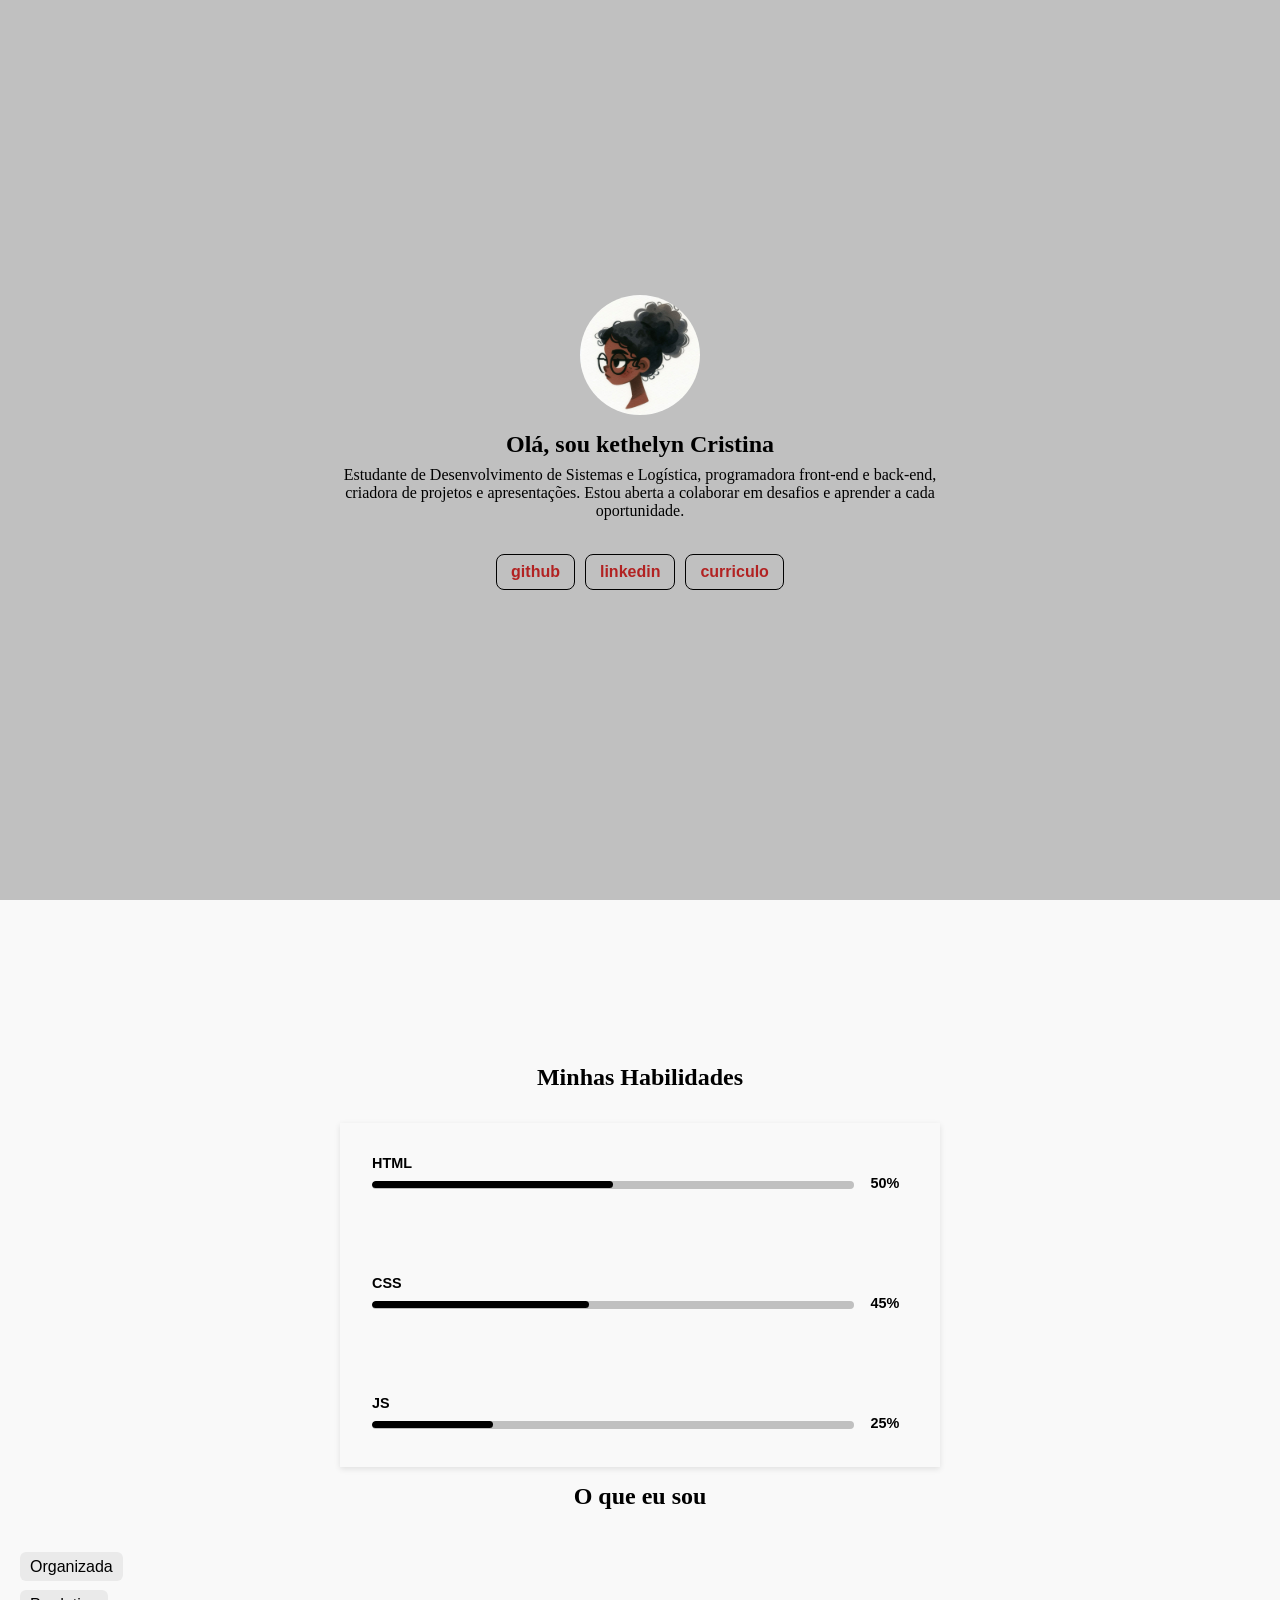
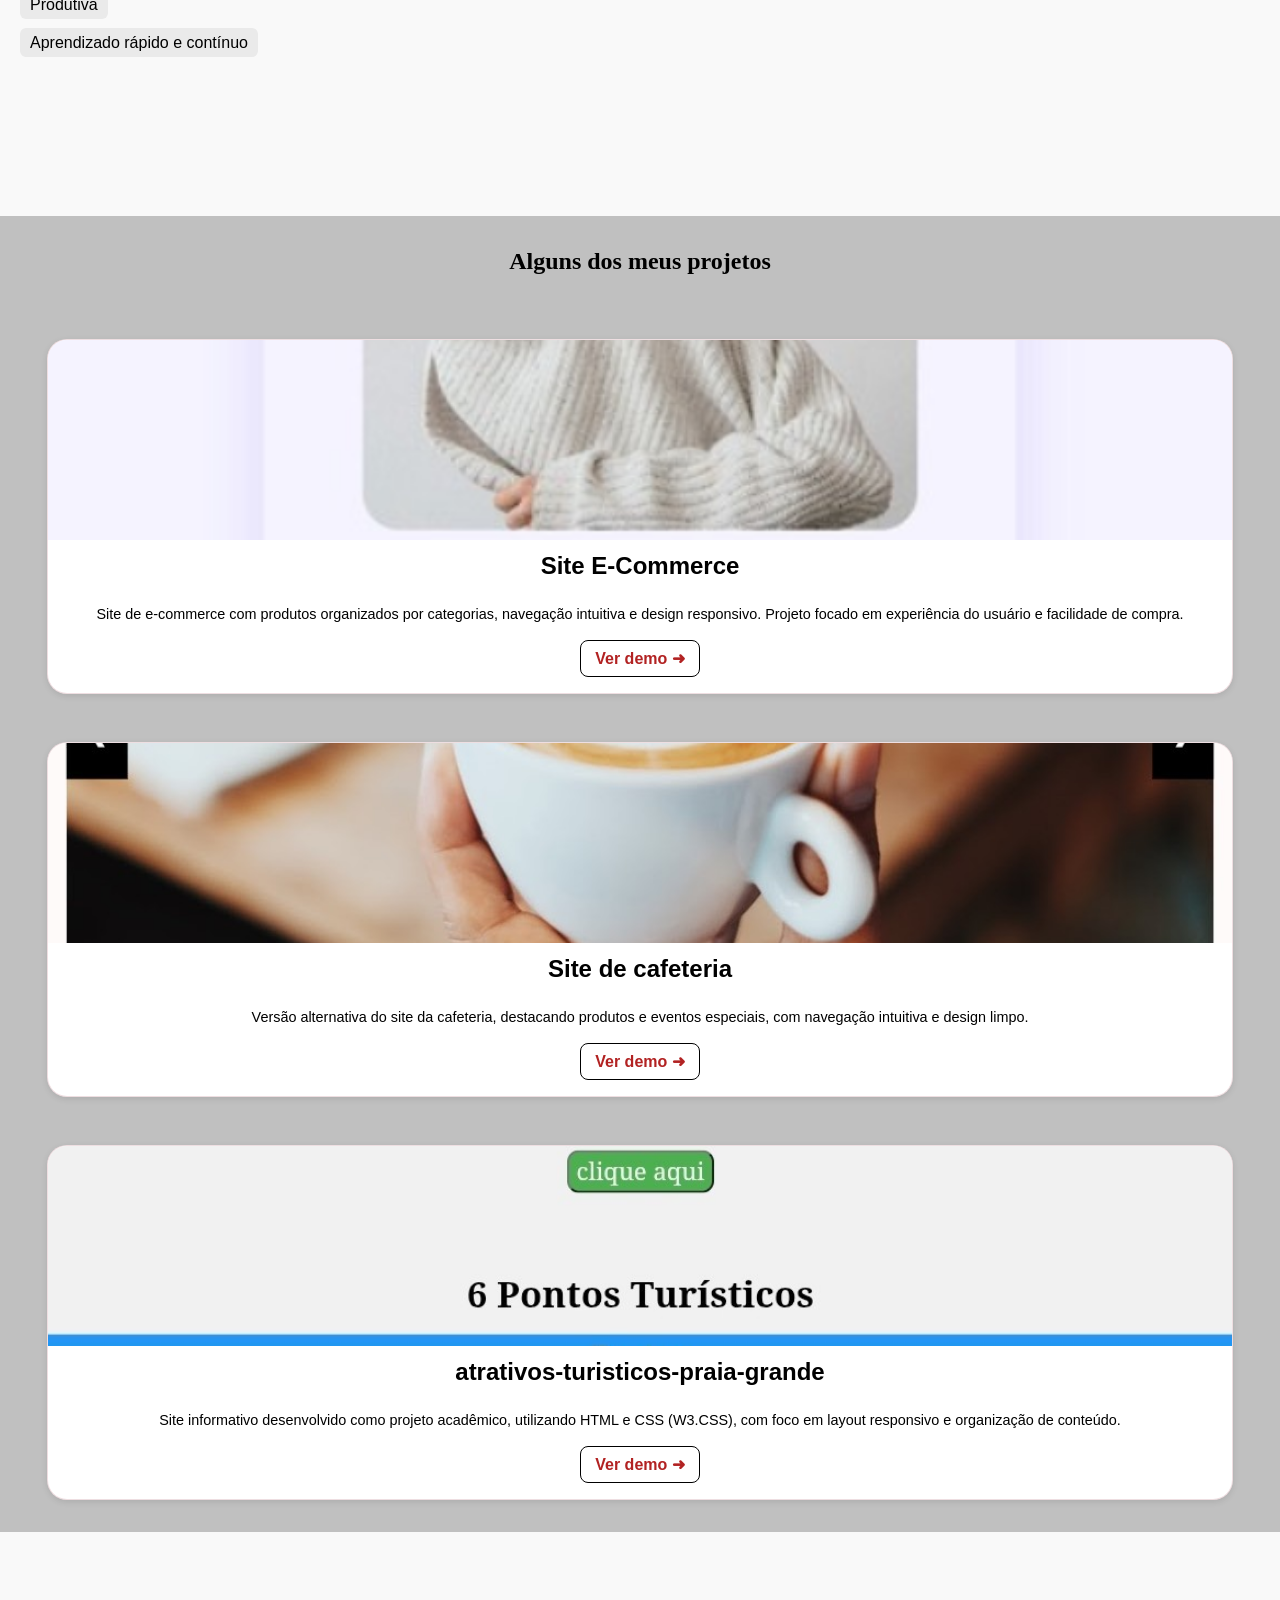
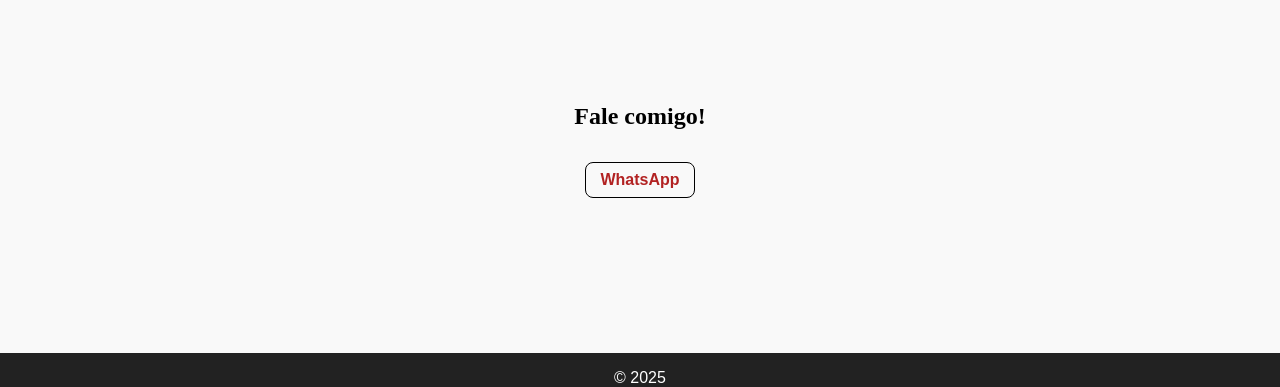
==== index.html @ 40ea358d "Add files via upload" ====
<!DOCTYPE html>
<html lang="pt-BR">
<head>
    <meta charset="UTF-8">
    <meta name="viewport" content="width=device-width, initial-scale=1.0">
    <title>Meu laging page</title>
    <link rel="stylesheet" href="lagin.css">
</head>
<body>
    <main>
        <section id="sobre" class="secao">
        </section>
        <section id="habilidades" class="secao">
            <h2 id="titulo" class="titulo"></h2>
            <div id="hard">

            </div>
            <h2 id="titulo2" class="titulo"></h2>

            <div id="soft">

            </div>

        </section>
        <section id="projetos" class="secao">
            <h2 id="titulo3" class="titulo"></h2>

        </section>
        <section id="contato" class="secao">
            <h2 class="titulo">Fale comigo!</h2>
        <a
  href="https://wa.me/5511934374980"
  target="_blank"
  class="demo"
>
WhatsApp
</a>

        </section>
    </main>

    <footer>
        <p>
            © 2025
        </p>
    </footer>

    <script src="lagin.js" defer></script>
</body>
</html>
---- lagin.css ----
/* ===================== GLOBAL ===================== */


* {
    box-sizing: border-box;
    margin: 0;
    padding: 0;
    -webkit-tap-highlight-color: transparent;
}
html {
    scroll-behavior: smooth;
    height: 100%;
    width: 100%;

}

body {
    scroll-snap-type: y mandatory;
    margin: 0;
    height: 100%;
    width: 100%;
    font-family: Arial, serif;
    background-color: #f9f9f9;
    color: #000;
}

/* ===================== SEÇÕES ===================== */
.secao {
    scroll-snap-align: start;
    min-height: 100vh;
    display: flex;
    flex-direction: column;
    align-items: center;
    justify-content: center;
    padding: 1rem;
    width: 100%;
}

#sobre, #contato, #projetos {
    width: 100%;
}

.titulo {
    margin-top: 1rem;
    margin-bottom: 2rem;
    font-family: Georgia, serif;
}
.informacoes {
    margin-top: 1rem;
    display: flex;
    flex-direction: row;
    align-items: flex-start;
    justify-content: center;
    gap: 10px;
    width: 100%;
}
/* ===================== SOBRE ===================== */
#sobre, #projetos.secao {
    background: #C0C0C0;
}
#contato, #projetos.secao {
    margin-top: 1rem;

}
#sobre .conteudo {
    display: flex;
    flex-direction: column;
    max-width: 600px;
    align-items: center;
    text-align: center;
    margin: 1rem;
}
#sobre h2 {
    font-family: Georgia, serif;
    font-weight: 700;
    margin-bottom: 0.5rem;
}
#sobre p {
    font-family: Georgia, serif;

}

.foto {
    border-radius: 50%;
    width: 120px;
    height: 120px;
    object-fit: cover;
    margin-bottom: 1rem;
}


/* ===================== habilidades ===================== */
#habilidades {
    display: flex;
    flex-direction: column;
    align-items: center;
    width: 100%;
    padding: 1rem;
}

#hard {
    width: 95%;
    max-width: 600px;
    display: flex;
    justify-content: center;
    flex-direction: column;
    gap: 16px;
    box-shadow: 0 2px 6px rgba(0,0,0,0.1);

}

.skill {
    margin: 2rem;

}

.skill span {
    font-weight: bold;
    font-size: 0.9rem;
    margin-bottom: 4px;
    display: block;
}
.barra {
    width: 90%;
    height: 8px;
    background: #C0C0C0;
    border-radius: 10px;
    overflow: hidden;
}

.nivel {
    height: 90%;
    background: #000;
    border-radius: 10px;
    transition: width 0.6s ease;

}
#soft {
    width: 100%;
    margin-top: 1rem;
    gap: 20px;
    display: flex;
    flex-direction: column;
    justify-content: center;
    align-items: flex-start;
}
#soft span {
    margin: 4px;
    background: #eaeaea;
    padding: 6px 10px;
    border-radius: 6px;
}
.linha-skill {
    display: flex;
    align-items: center;
    gap: 10px;
}

.porcentagem {
    font-size: 0.85rem;
    font-weight: bold;
    min-width: 35px;
    text-align: right;
}



/* ===================== PROJETOS ===================== */
#projetos {
    display: flex;
    flex-direction: column;
    gap: 1rem;
    width: 100%;
    align-items: center;
}

.conteudo-projeto {
border: 1px solid rgba(169, 92, 104, 0.2);
    border-radius: 20px;
    margin: 1rem;
    overflow: hidden;
    width: 95%;
    background: rgba(255, 255, 255, 0.8);
    backdrop-filter: blur(5px);
    text-align: center;
    box-shadow: 0 2px 6px rgba(0,0,0,0.1);
    background-color: #fff;
    transition: transform 0.25s ease, box-shadow 0.25s ease;
}
.conteudo-projeto:hover {
    transform: translateY(-8px);
    box-shadow: 0 8px 18px rgba(0,0,0,0.15);
}


.foto-proj {
    width: 100%;
    height: 200px;
    object-fit: cover;
    border-top-left-radius: 10px;
    border-top-right-radius: 10px;
}

.conteudo-projeto h2 {
    margin: 0.5rem 0;
}

.conteudo-projeto p {
    padding: 1rem;
    
    font-size: 0.90rem;
    line-height: 1.4;
}
.demo {
    display: inline-block;
    margin-bottom: 1rem;
    font-weight: bold;
    color: #B22222;
    border-radius: 8px;
   border: 1px solid #000;

    font-size: 1rem;;
    padding: 8px 14px;
    text-align: center;
    text-decoration: none;
}
.demo:hover {
    opacity: 0.85;
}

#contato {
    min-height: 45vh;
}


/* ===================== FOOTER ===================== */
footer {
    width: 100%;
    text-align: center;
    padding-top: 1rem;
    background-color: #222;
    color: #fff;
}
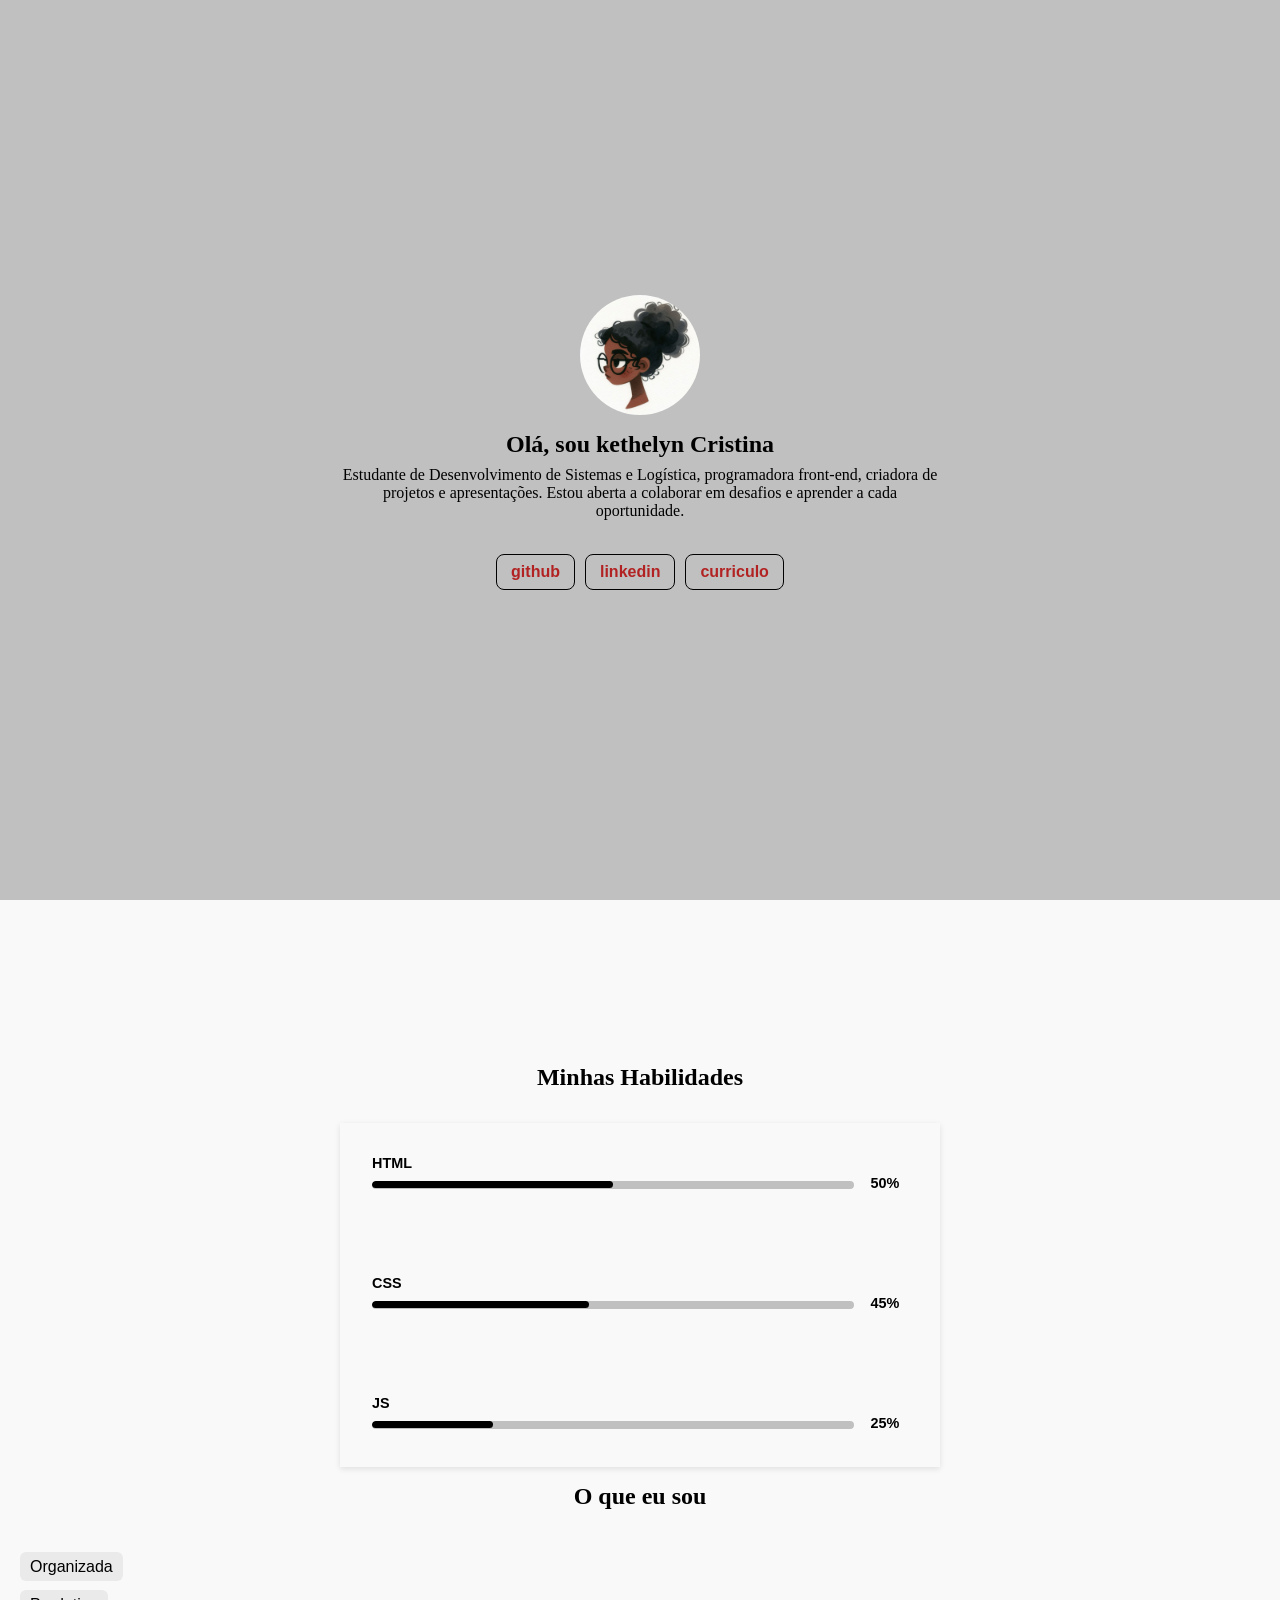
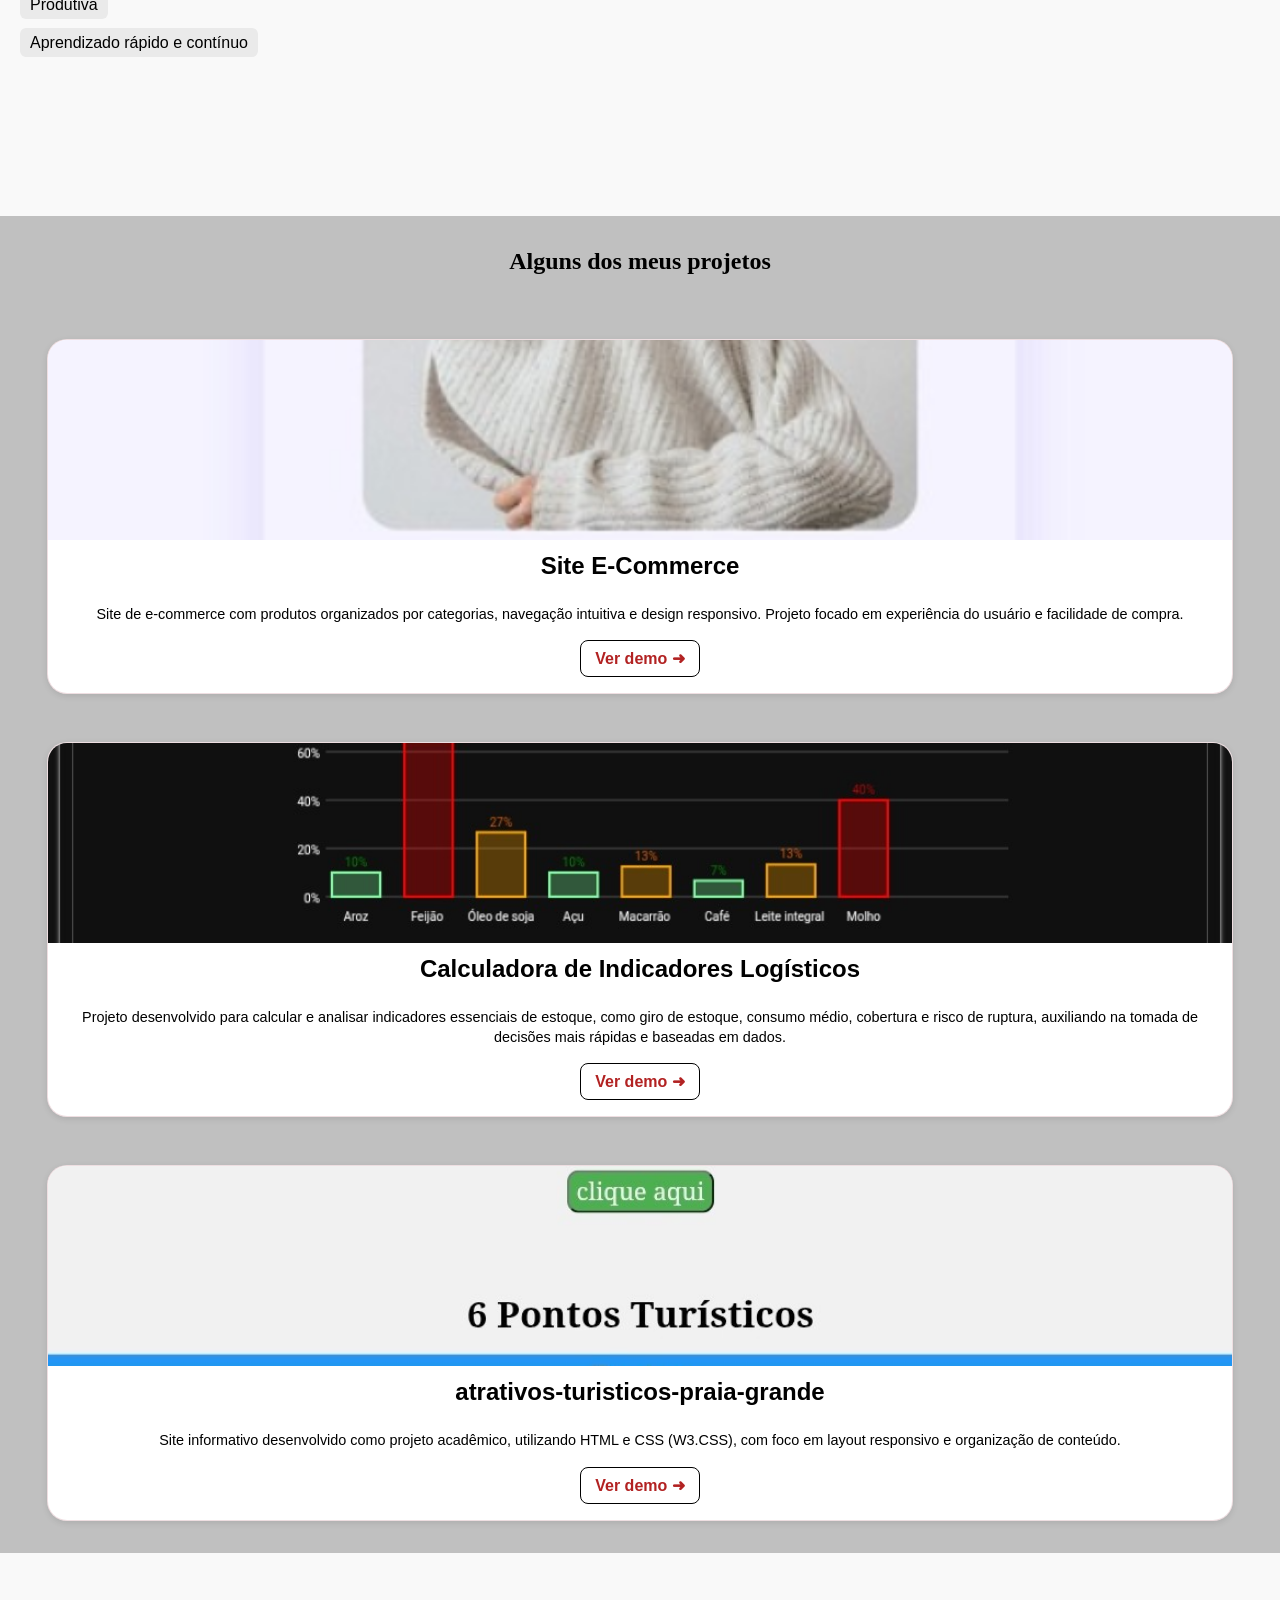
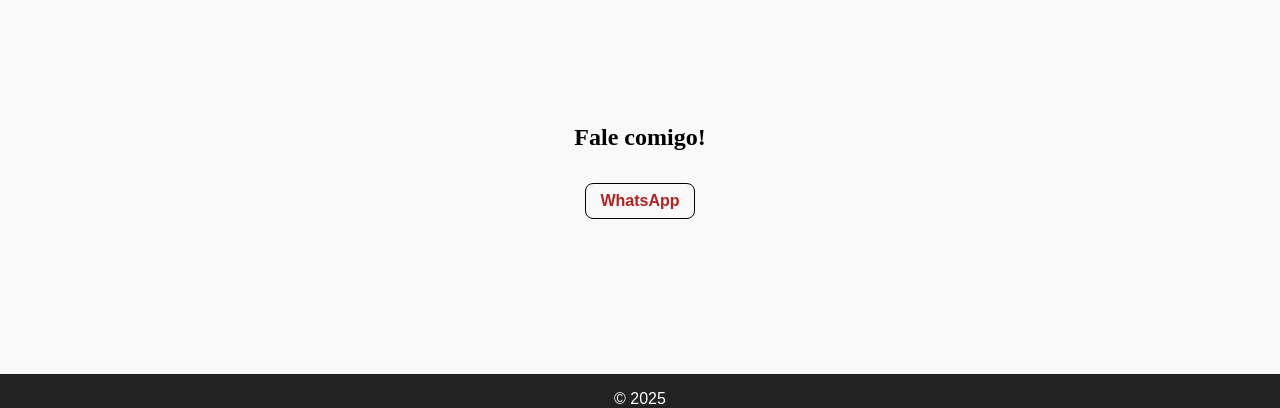
==== commit e1df2b5d: "Update title in index.html to 'Kethelyn Cristina'" ====
--- a/index.html
+++ b/index.html
@@ -3,7 +3,7 @@
 <head>
     <meta charset="UTF-8">
     <meta name="viewport" content="width=device-width, initial-scale=1.0">
-    <title>Meu laging page</title>
+    <title>Kethelyn Cristina</title>
     <link rel="stylesheet" href="lagin.css">
 </head>
 <body>
@@ -47,4 +47,4 @@
 
     <script src="lagin.js" defer></script>
 </body>
-</html>+</html>
